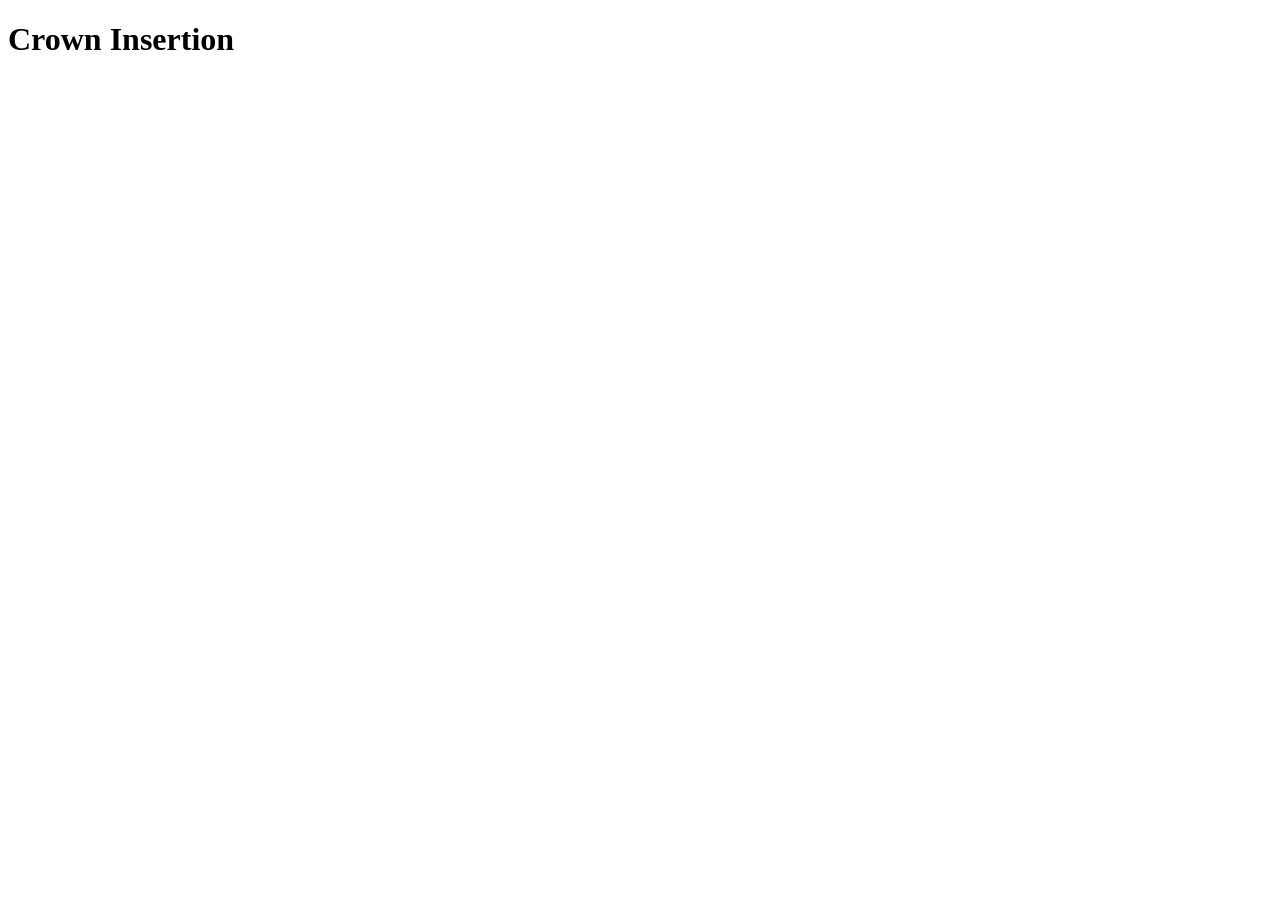
==== crown-insertion/index.html @ 25b9a31d "Setting up index page structure" ====
<!doctype html>
<html lang="en">
	<head>
		<meta charset="UTF-8" />
		<meta
			name="viewport"
			content="width=device-width, initial-scale=1.0"
		/>
		<title>Crown Insertion</title>
		<link
			rel="icon"
			type="image/png"
			href="/images/tooth.png"
		/>
	</head>
	<body>
		<h1>Crown Insertion</h1>
	</body>
</html>
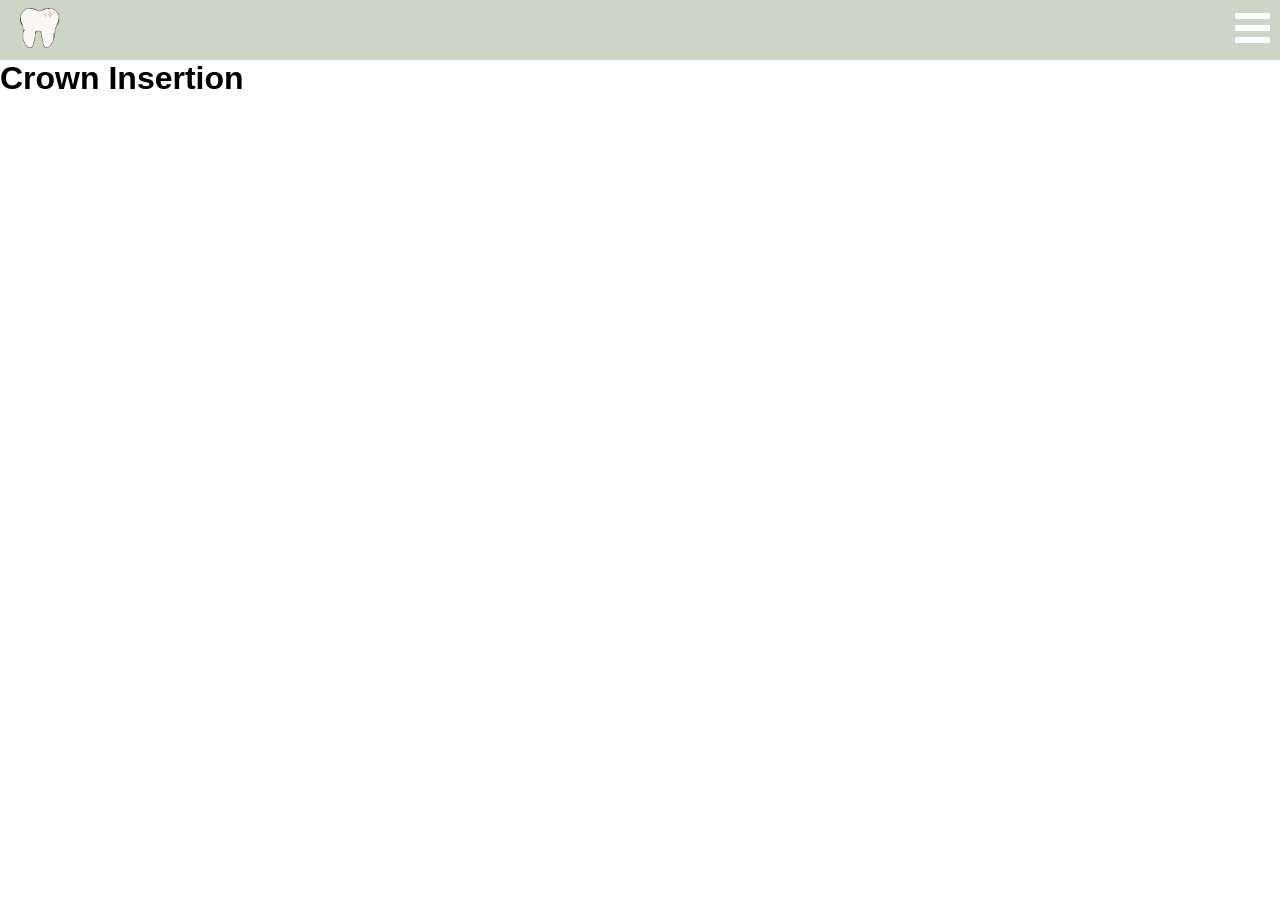
==== commit f9800e26: "Edit crown preparation page" ====
--- a/crown-insertion/index.html
+++ b/crown-insertion/index.html
@@ -8,12 +8,83 @@
 		/>
 		<title>Crown Insertion</title>
 		<link
+			rel="stylesheet"
+			href="/style.css"
+		/>
+		<link
+			rel="stylesheet"
+			href="/header.css"
+		/>
+		<link
 			rel="icon"
 			type="image/png"
 			href="/images/tooth.png"
 		/>
 	</head>
 	<body>
+		<nav class="navbar">
+			<input
+				type="checkbox"
+				id="check"
+			/>
+			<label
+				for="check"
+				class="checkbtn"
+			>
+				<img
+					src="/images/hamburger-white.png"
+					id="mobile-menu"
+				/>
+				<img
+					src="/images/close-white.png"
+					id="mobile-close"
+				/>
+			</label>
+			<a href="/">
+				<img
+					class="logo"
+					src="/images/logo.png"
+					alt="Home"
+				/>
+			</a>
+			<ul class="navbar-links">
+				<li>
+					<a href="/crown-preparation/">Crown Preparation</a>
+				</li>
+				<li>
+					<a href="/crown-insertion/">Crown Insertion</a>
+				</li>
+				<li>
+					<a href="/restoration/">Restorations</a>
+				</li>
+				<li>
+					<a href="/surgical-procedure/">Surgical Procedure</a>
+				</li>
+				<li>
+					<a href="/root-canal/">Root Canal Treatment</a>
+				</li>
+				<li>
+					<a href="/new-patient-exam/">New Patient Exam</a>
+				</li>
+				<li>
+					<div class="dropdown">
+						<button class="dropbtn">Specific Exam</button>
+						<div class="dropdown-content">
+							<a
+								class="dropdown-a"
+								href="/specific-exam-new-patient"
+								>New Patient</a
+							>
+							<a
+								class="dropdown-a"
+								href="/specific-exam-exisiting"
+								>Exisiting Paitent</a
+							>
+						</div>
+					</div>
+				</li>
+			</ul>
+		</nav>
 		<h1>Crown Insertion</h1>
 	</body>
 </html>
--- a/style.css
+++ b/style.css
@@ -0,0 +1,39 @@
+:root {
+	--custom-green: #9ba281;
+	--custom-light-green: #ced4c6;
+	--custom-pink: #e1bbb8;
+	--custom-light-pink: #eadede;
+	--custom-white: #e5e4e0;
+}
+
+* {
+	margin: 0;
+}
+
+body {
+	font-family: Arial, sans-serif;
+	display: flex;
+	flex-direction: column;
+	/* display: flex;
+	flex-direction: column;
+	min-height: 100vh; */
+}
+
+main {
+	flex-grow: 1;
+	width: 100%;
+	background-color: var(--custom-green);
+}
+
+section {
+	max-width: 1200px;
+	margin: 0 auto;
+	padding: 20px;
+}
+
+footer {
+	width: 100%;
+	flex-shrink: 0;
+	min-height: 50px;
+	background-color: var(--custom-pink);
+}
--- a/header.css
+++ b/header.css
@@ -0,0 +1,177 @@
+.logo {
+	width: 40px;
+	padding-left: 20px;
+}
+
+.dropdown {
+	float: left;
+	overflow: hidden;
+}
+
+.dropbtn {
+	height: 60px;
+}
+
+.dropdown .dropbtn {
+	border: none;
+	outline: none;
+	color: white;
+	font-weight: 600;
+	font-size: medium;
+	background-color: var(--custom-light-green);
+	margin: 0;
+}
+
+.dropdown-content {
+	display: none;
+	position: absolute;
+	background-color: var(--custom-light-green);
+	z-index: 1;
+}
+
+.dropdown-content a {
+	float: none;
+	padding: 16px;
+	text-decoration: none;
+	display: block;
+	text-align: left;
+}
+
+.dropdown:hover .dropbtn,
+.dropdown-content a:hover {
+	background-color: #888c84;
+}
+
+.dropdown:hover .dropdown-content {
+	display: block;
+}
+
+.navbar {
+	background-color: var(--custom-light-green);
+	display: flex;
+	top: 0;
+	width: 100%;
+	justify-content: space-between;
+	align-items: center;
+	min-height: 60px;
+}
+
+.navbar-links {
+	display: flex;
+	align-items: center;
+	list-style: none;
+}
+
+.navbar-links li {
+	padding: 0 20px;
+}
+
+.navbar-links a {
+	color: white;
+	font-weight: 600;
+	font-size: 16px;
+	position: relative;
+	overflow: hidden;
+	text-decoration: none;
+}
+
+.navbar-links a:after {
+	content: '';
+	position: absolute;
+	left: 0;
+	width: 0;
+	bottom: 0px;
+	background: white;
+	height: 2px;
+	transition-property: width;
+	transition-duration: 0.3s;
+	transition-timing-function: ease-out;
+}
+
+.navbar-links a.dropdown-a:after {
+	content: none;
+}
+
+.navbar-links li:hover a:after,
+.navbar-links li:focus a:after,
+.navbar-links li:active a:after {
+	width: 100%;
+}
+
+#check {
+	display: none;
+}
+
+.checkbtn {
+	position: absolute;
+	cursor: pointer;
+	right: 0;
+	display: none;
+}
+
+#mobile-menu,
+#mobile-close {
+	margin-right: 10px;
+	margin-left: 10px;
+	height: 30px;
+}
+
+#check:checked ~ .navbar-links {
+	display: flex;
+}
+
+#check:checked ~ label #mobile-close {
+	display: block;
+}
+
+#check:checked ~ label #mobile-menu {
+	display: none;
+}
+
+#mobile-close {
+	display: none;
+}
+
+@media only screen and (max-width: 1313px) {
+	.checkbtn {
+		display: block;
+	}
+	.dropbtn {
+		height: 40px;
+		min-width: 185px;
+		text-align: left;
+		padding: 10px;
+	}
+	.dropdown-content a {
+		float: none;
+		padding: 10px;
+		padding-left: 30px;
+		min-width: 185px;
+		text-decoration: none;
+		display: block;
+		text-align: left;
+	}
+	.navbar-links {
+		position: absolute;
+		right: 0;
+		top: 60px;
+		flex-direction: column;
+		background-color: var(--custom-light-green);
+		justify-content: space-around;
+		align-items: start;
+		display: none;
+		z-index: 1;
+	}
+
+	ul {
+		padding: 0;
+	}
+
+	.navbar-links li {
+		padding: 10px;
+	}
+
+	.navbar-links li:last-child {
+		padding: 0;
+	}
+}
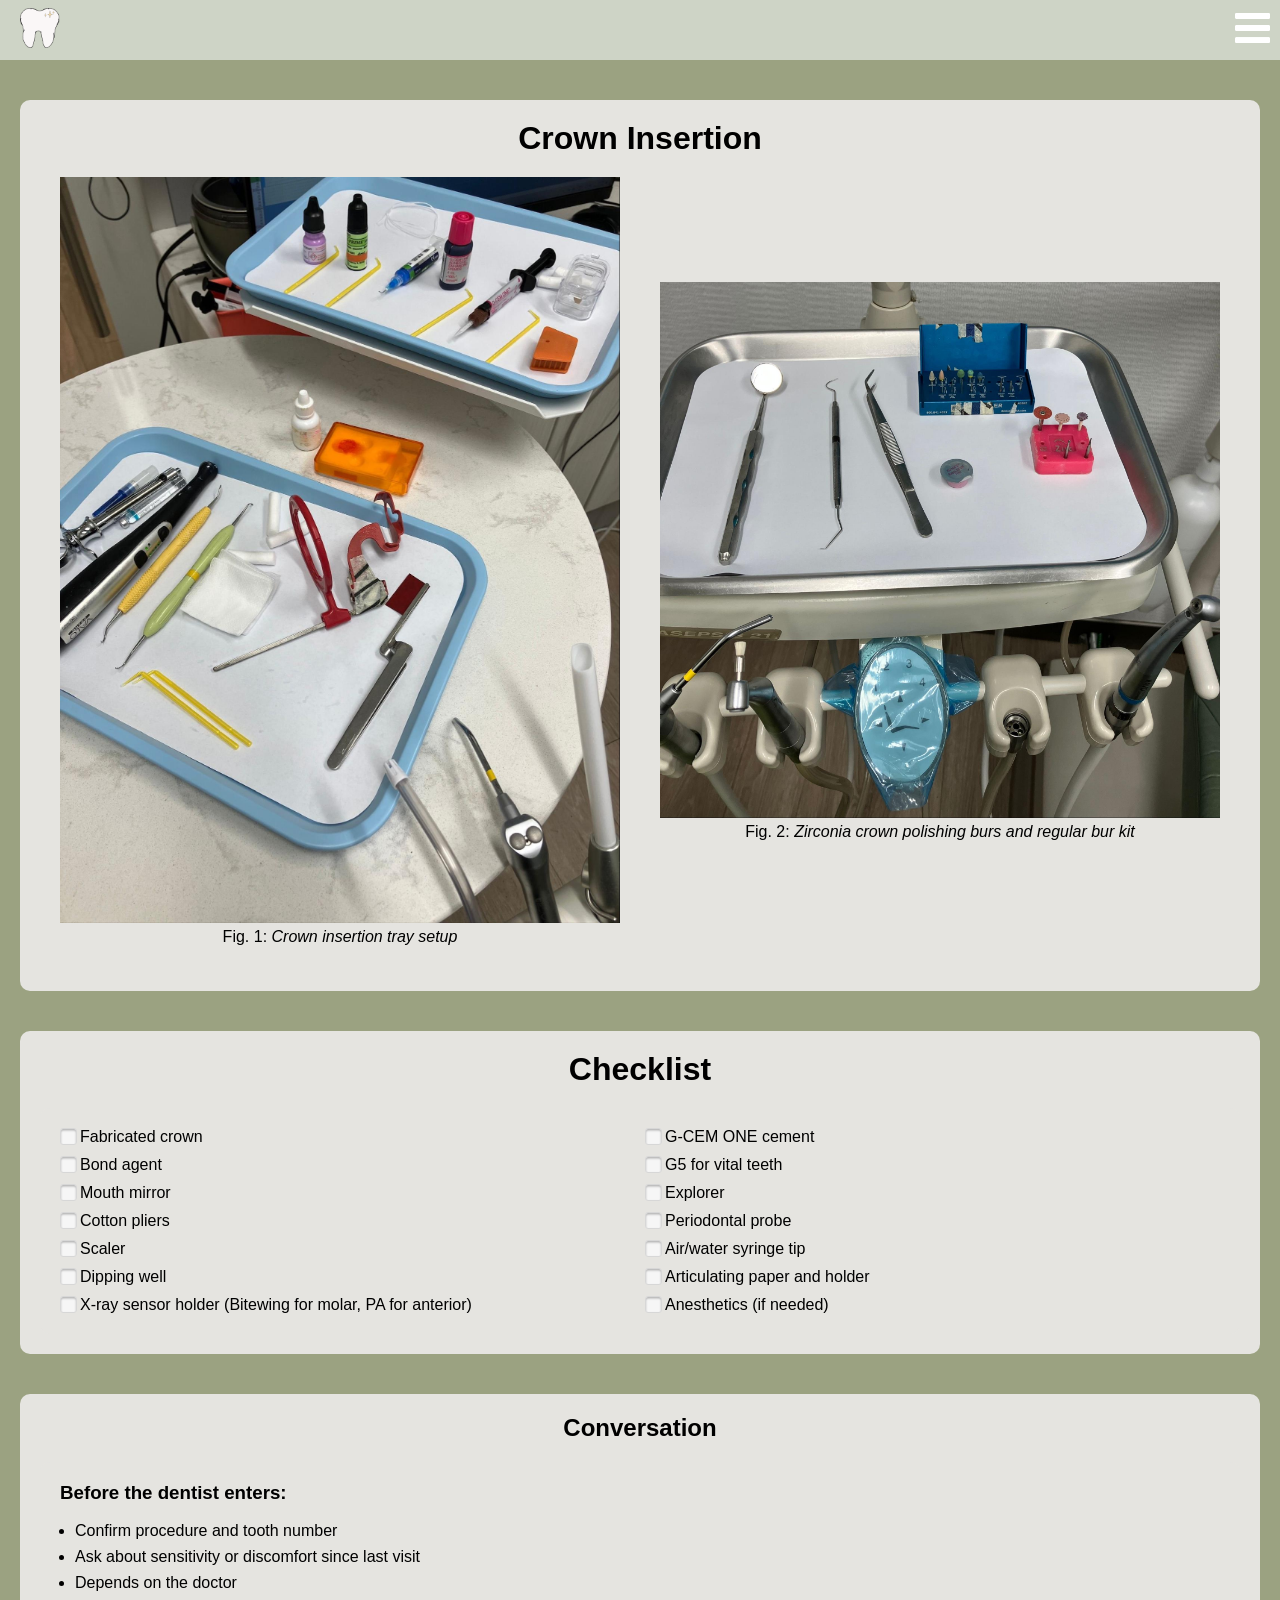
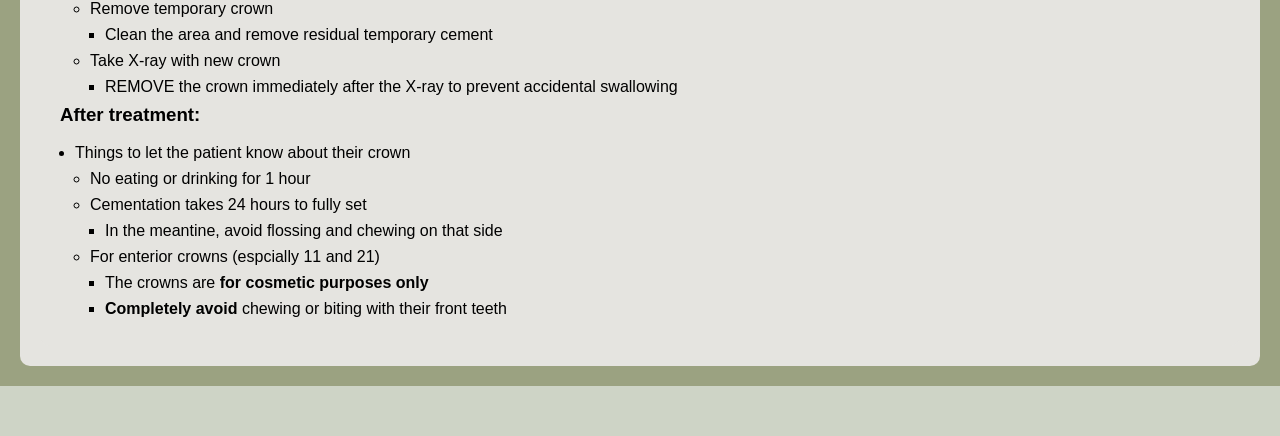
==== commit 62fb2a03: "Finish all pages" ====
--- a/crown-insertion/index.html
+++ b/crown-insertion/index.html
@@ -14,6 +14,10 @@
 		<link
 			rel="stylesheet"
 			href="/header.css"
+		/>
+		<link
+			rel="stylesheet"
+			href="/single.css"
 		/>
 		<link
 			rel="icon"
@@ -85,6 +89,135 @@
 				</li>
 			</ul>
 		</nav>
-		<h1>Crown Insertion</h1>
+		<main>
+			<section id=media>
+				<h1>Crown Insertion</h1>
+				<div class="photo-container">
+					<div>
+						<img src="/images/crown-inser-1.jpg" />
+						<p>
+							Fig. 1:
+							<em
+								>Crown insertion tray setup</em
+							>
+						</p>
+					</div>
+					<div>
+						<img src="/images/crown-inser-2.jpg" />
+						<p>Fig. 2: <em>Zirconia crown polishing burs and regular bur kit</em></p>
+					</div>
+				</div>
+			</section>
+			<section id="checklist">
+				<h1>Checklist</h1>
+				<div class="checklist-grid">
+					<label class="checkbox-container">
+						<input type="checkbox" /> Fabricated crown
+						<span class="checkmark"></span
+					></label>
+					<label class="checkbox-container">
+						<input type="checkbox" /> G-CEM ONE cement
+						<span class="checkmark"></span>
+					</label>
+					<label class="checkbox-container">
+						<input type="checkbox" /> Bond agent <span class="checkmark"></span
+					></label>
+					<label class="checkbox-container">
+						<input type="checkbox" /> G5 for vital teeth
+						<span class="checkmark"></span
+					></label>
+					<label class="checkbox-container">
+						<input type="checkbox" /> Mouth mirror
+						<span class="checkmark"></span
+					></label>
+					<label class="checkbox-container">
+						<input type="checkbox" /> Explorer <span class="checkmark"></span
+					></label>
+					<label class="checkbox-container">
+						<input type="checkbox" /> Cotton pliers
+						<span class="checkmark"></span
+					></label>
+					<label class="checkbox-container">
+						<input type="checkbox" /> Periodontal probe
+						<span class="checkmark"></span
+					></label>
+					<label class="checkbox-container">
+						<input type="checkbox" /> Scaler <span class="checkmark"></span
+					></label>
+					<label class="checkbox-container">
+						<input type="checkbox" /> Air/water syringe tip
+						<span class="checkmark"></span
+					></label>
+					<label class="checkbox-container">
+						<input type="checkbox" /> Dipping well
+						<span class="checkmark"></span
+					></label>
+					<label class="checkbox-container">
+						<input type="checkbox" /> Articulating paper and holder
+						<span class="checkmark"></span
+					></label>
+					<label class="checkbox-container">
+						<input type="checkbox" /> X-ray sensor holder (Bitewing for molar,
+						PA for anterior) <span class="checkmark"></span
+					></label>
+					<label class="checkbox-container">
+						<input type="checkbox" /> Anesthetics (if needed)
+						<span class="checkmark"></span
+					></label>
+				</div>
+			</section>
+			<section id="conversation">
+				<h2>Conversation</h2>
+				<div class="conversation-container">
+					<h3>Before the dentist enters:</h3>
+					<ul>
+						<li>Confirm procedure and tooth number</li>
+						<li>Ask about sensitivity or discomfort since last visit</li>
+						<li>
+							Depends on the doctor
+							<ul>
+								<li>Remove temporary crown</li>
+								<ul>
+									<li>Clean the area and remove residual temporary cement</li>
+								</ul>
+								<li>
+									Take X-ray with new crown
+									<ul>
+										<li>
+											REMOVE the crown immediately after the X-ray to prevent
+											accidental swallowing
+										</li>
+									</ul>
+								</li>
+							</ul>
+						</li>
+					</ul>
+					<h3>After treatment:</h3>
+					<ul>
+						<li>
+							Things to let the patient know about their crown
+							<ul>
+								<li>No eating or drinking for 1 hour</li>
+								<li>
+									Cementation takes 24 hours to fully set
+									<ul>
+										<li>
+											In the meantine, avoid flossing and chewing on that side
+										</li>
+									</ul>
+									<li>For enterior crowns (espcially 11 and 21) 
+										<ul>
+											<li>The crowns are <b>for cosmetic purposes only</b></li>
+											<li><b>Completely avoid</b> chewing or biting with their front teeth</li>
+										</ul>
+									</li>
+								</li>
+							</ul>
+						</li>
+					</ul>
+				</div>
+			</section>
+		</main>
+		<footer></footer>
 	</body>
 </html>
--- a/style.css
+++ b/style.css
@@ -1,9 +1,21 @@
 :root {
 	--custom-green: #9ba281;
 	--custom-light-green: #ced4c6;
-	--custom-pink: #e1bbb8;
+	--custom-pink: #d2a7a3;
 	--custom-light-pink: #eadede;
 	--custom-white: #e5e4e0;
+}
+
+h1 {
+	font-size: 2em;
+}
+
+h2 {
+	font-size: 1.5em;
+}
+
+h3 {
+	font-size: 1.17em;
 }
 
 * {
@@ -14,9 +26,8 @@
 	font-family: Arial, sans-serif;
 	display: flex;
 	flex-direction: column;
-	/* display: flex;
-	flex-direction: column;
-	min-height: 100vh; */
+	justify-content: center;
+	min-height: 100vh;
 }
 
 main {
@@ -35,5 +46,11 @@
 	width: 100%;
 	flex-shrink: 0;
 	min-height: 50px;
-	background-color: var(--custom-pink);
+	background-color: var(--custom-light-green);
 }
+
+@media only screen and (max-width: 1201px) {
+	section {
+		margin: 20px;
+	}
+}
--- a/single.css
+++ b/single.css
@@ -0,0 +1,161 @@
+h1,
+h2 {
+	text-align: center;
+}
+
+#media,
+#checklist,
+#conversation {
+	margin-top: 40px;
+	margin-bottom: 20px;
+	border-radius: 10px;
+	background-color: var(--custom-white);
+}
+
+.photo-container {
+	grid-template-columns: repeat(2, 1fr);
+	display: grid;
+}
+
+.photo-container img {
+	max-width: 600px;
+	max-height: 800px;
+	object-fit: cover;
+	width: 100%;
+	height: auto;
+}
+.photo-container p {
+	padding: 5px;
+	text-align: center;
+}
+
+.photo-container > div {
+	display: flex;
+	justify-content: center;
+	align-items: center;
+	flex-direction: column;
+	padding: 20px;
+}
+
+.photo-container-span > :first-child {
+	grid-column: span 2;
+}
+
+.checklist-grid {
+	display: grid;
+	grid-template-columns: repeat(2, 1fr);
+	border-radius: 10px;
+	background-color: var(--custom-white);
+	padding: 20px;
+	margin-top: 20px;
+	gap: 10px;
+}
+
+.checklist-list label {
+	display: flex;
+	align-items: center;
+}
+
+.checkbox-extra-info p {
+	margin-left: 20px;
+	margin-top: 5px;
+}
+
+.checkbox-container input {
+	position: absolute;
+	opacity: 0;
+	cursor: pointer;
+	height: 0;
+	width: 0;
+}
+
+.checkmark {
+	position: absolute;
+	top: 0;
+	left: 0;
+	height: 15px;
+	width: 15px;
+	background-color: #f6f6f6;
+	border: 0.5px solid rgb(215, 215, 215);
+	border-radius: 3px;
+	box-shadow: 0px 1.5px 2px rgb(181, 181, 181) inset;
+}
+
+.checkbox-container {
+	display: block;
+	position: relative;
+	padding-left: 20px;
+	cursor: pointer;
+	-webkit-user-select: none;
+	-moz-user-select: none;
+	-ms-user-select: none;
+	user-select: none;
+}
+
+.checkbox-container input:checked ~ .checkmark {
+	background-color: rgb(43, 179, 43);
+	box-shadow: none;
+}
+
+.checkmark:after {
+	content: '';
+	position: absolute;
+	display: none;
+}
+
+.checkbox-container input:checked ~ .checkmark:after {
+	display: block;
+}
+
+.checkbox-container .checkmark:after {
+	left: 5px;
+	top: 2px;
+	width: 3px;
+	height: 7px;
+	border: solid rgb(255, 255, 255);
+	border-width: 0 2.5px 2.5px 0;
+	-webkit-transform: rotate(45deg);
+	-ms-transform: rotate(45deg);
+	transform: rotate(45deg);
+}
+
+.conversation-container {
+	border-radius: 10px;
+	background-color: var(--custom-white);
+	padding: 20px;
+	margin-top: 20px;
+}
+
+.conversation-container h3 {
+	padding-bottom: 10px;
+}
+
+.conversation-container ul,
+.special-note-container ul {
+	padding-left: 15px;
+}
+
+.conversation-container li,
+.special-note-container li,
+.special-note-container h4 {
+	margin-bottom: 8px;
+	margin-top: 8px;
+}
+
+.special-note-container {
+	border-radius: 10px;
+	background-color: var(--custom-pink);
+	padding: 20px;
+	margin-top: 20px;
+}
+
+.special-note-container h3 {
+	text-align: center;
+}
+
+@media only screen and (max-width: 500px) {
+	.checklist-grid {
+		display: grid;
+		grid-template-columns: repeat(1, 1fr);
+	}
+}
